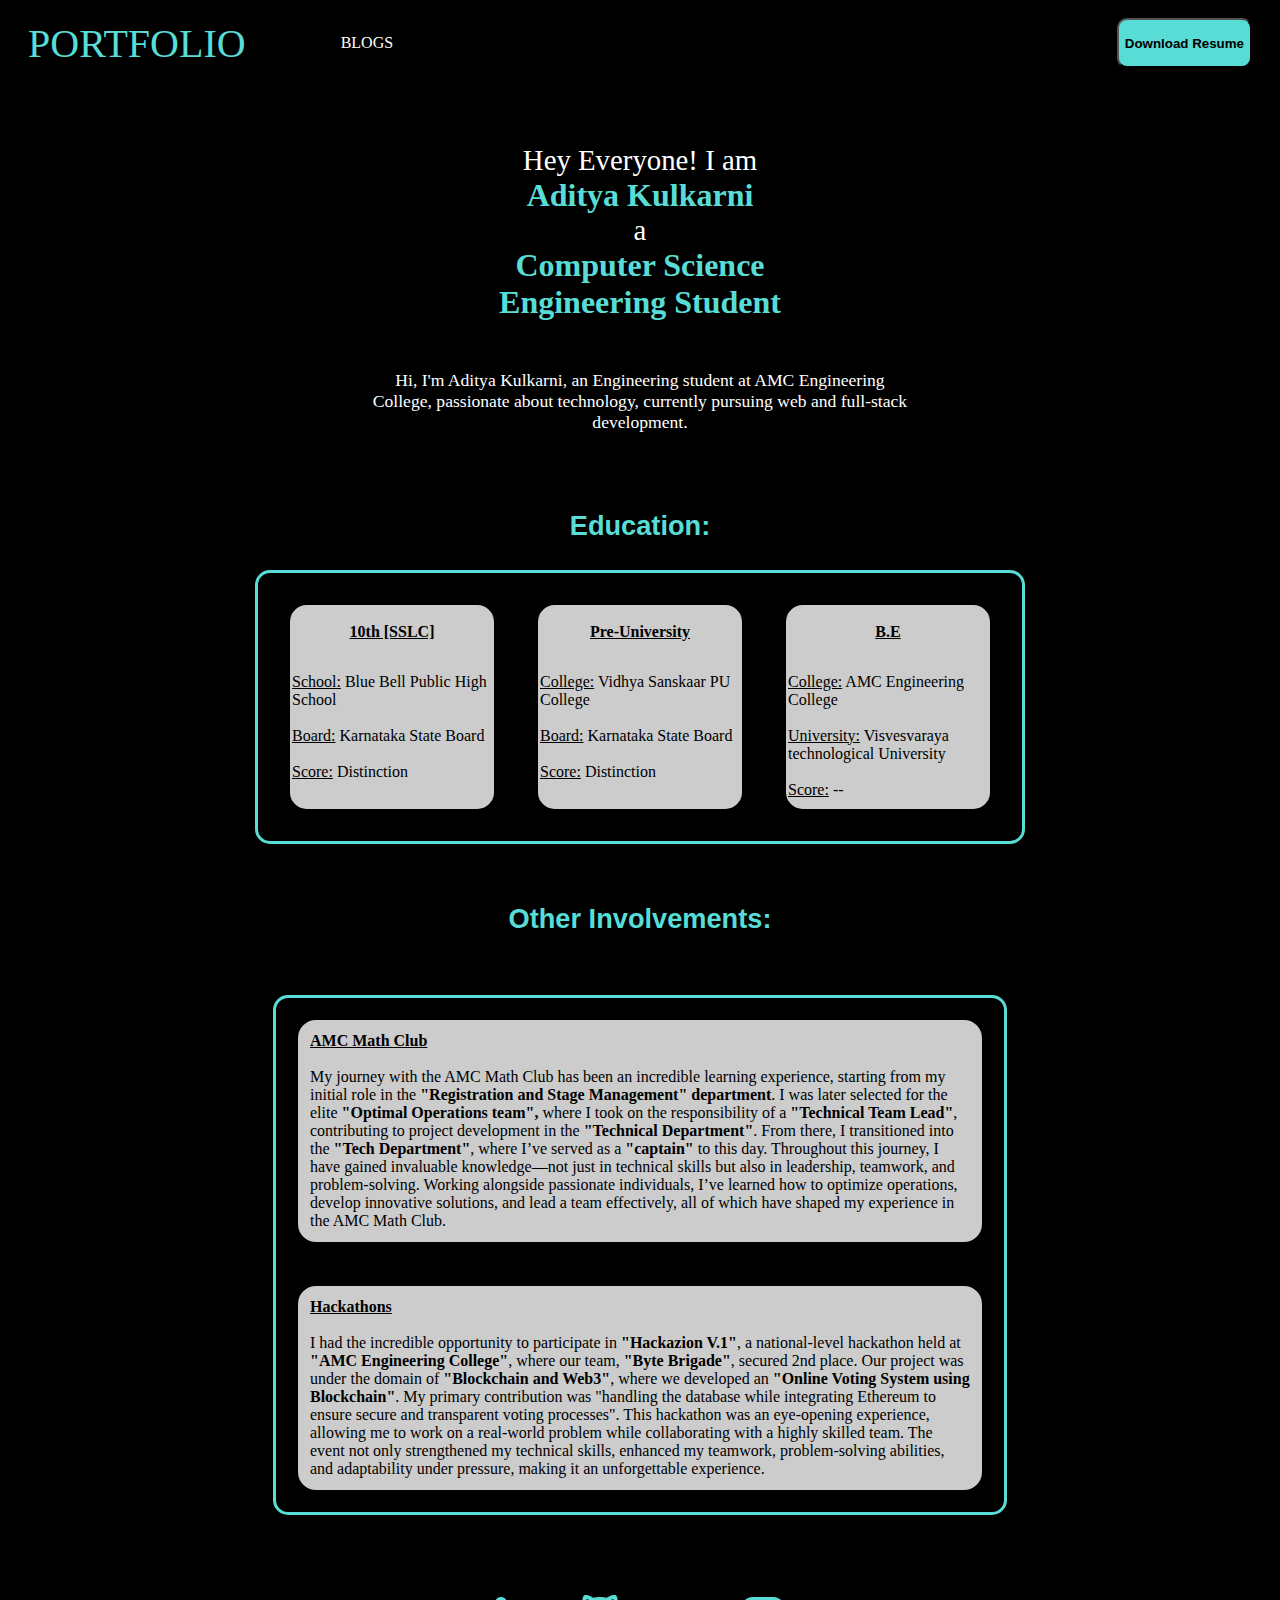
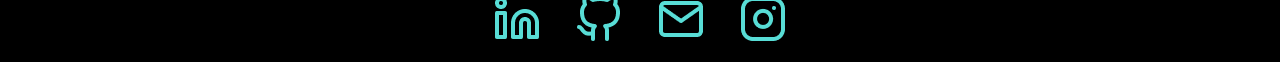
==== index.html @ fec4c76c "Update 1" ====
<!DOCTYPE html>
<html lang="en">
<head>
    <meta charset="UTF-8">
    <meta name="viewport" content="width=device-width, initial-scale=1.0">
    <title>Home</title>
    <link rel="stylesheet" href="style.css">
</head>
<body>
    <div class="nav">
        <div id="port">PORTFOLIO</div>
        <div id="abtme"><a href="#" id="abtME">BLOGS</a></div>
        <div id="CV"><button id="cv">Download Resume</button></div>
    </div>
    <div class="body">
        <div class="intro">
            <div class="intro" id="intro1">Hey Everyone! I am</div>
            <div class="intro" id="intro2">Aditya Kulkarni</div>
            <div class="intro" id="intro3">a</div>
            <div class="intro" id="intro4">Computer Science</div>
            <div class="intro" id="intro5">Engineering Student</div>
        </div>

        <div class="para">
            <p id="paragraph">Hi, I'm Aditya Kulkarni, an Engineering student at AMC Engineering College, 
                passionate about technology, currently pursuing web and full-stack development.
            </p>
        </div>

        <div class="title1"><p id="edutitle">Education:</p></div>
        
        <div class="eud">
            <div class="box" id="box1"><p id="b1"><u>10th [SSLC]</u></p>
                <p class="ins" id="scl"><u>School:</u> Blue Bell Public High School
                    <br><br><u>Board:</u> Karnataka State Board
                    <br><br><u>Score:</u> Distinction
                </p>
            </div>
            <div class="box" id="box2"><p id="b2"><u>Pre-University</u></p>
                <p class="ins" id="pu"><u>College:</u> Vidhya Sanskaar PU College
                    <br><br><u>Board:</u> Karnataka State Board
                    <br><br><u>Score:</u> Distinction
                </p>
            </div>
            <div class="box" id="box3"><p id="b3"><u>B.E</u></p>
                <p class="ins" id="clg"><u>College:</u> AMC Engineering College
                    <br><br><u>University:</u> Visvesvaraya technological University
                    <br><br><u>Score:</u> --
                </p>
            </div>
        </div>
        <div class="title2"><p id="intitle">Other Involvements:</p></div>

        <div class="other">
            <div class="information" id="club"><p id="clubinfo"><b><u>AMC Math Club</u></b>
                <br><br>My journey with the AMC Math Club has been an incredible learning experience, 
                starting from my initial role in the <b>"Registration and Stage Management" department</b>. I was later selected for the elite
                <b>"Optimal Operations team",</b>
                where I took on the responsibility of a <b>"Technical Team Lead"</b>, contributing to project development in the <b>"Technical Department"</b>. 
                From there, I transitioned into the <b>"Tech Department"</b>, where I’ve served as a <b>"captain"</b> to this day. 
                Throughout this journey, I have gained invaluable knowledge—not just in technical skills but also in leadership, teamwork, 
                and problem-solving. Working alongside passionate individuals, I’ve learned how to optimize operations, develop innovative solutions, 
                and lead a team effectively, all of which have shaped my experience in the AMC Math Club.</p>
            </div>
            <div class="information2" id="hackathon">
                <p id="hack"><b><u>Hackathons</u></b><br><br>
                    I had the incredible opportunity to participate in <b>"Hackazion V.1"</b>, a national-level hackathon held at <b>"AMC Engineering College"</b>, 
                    where our team, <b>"Byte Brigade"</b>, secured 2nd place. Our project was under the domain of <b>"Blockchain and Web3"</b>, 
                    where we developed an <b>"Online Voting System using Blockchain"</b>. My primary contribution was "handling the database while integrating Ethereum 
                    to ensure secure and transparent voting processes". This hackathon was an eye-opening experience, 
                    allowing me to work on a real-world problem while collaborating with a highly skilled team. 
                    The event not only strengthened my technical skills, enhanced my teamwork, 
                    problem-solving abilities, and adaptability under pressure, making it an unforgettable experience.
                </p>
            </div>
        </div>

        <div class="images">
            <img src="./img/Linkedin.png" class="img" id="linkedin">
            <img src="./img/Github.png" class="img" id="github">
            <img src="./img/Mail.png" class="img" id="mail">
            <img src="./img/Instagram.png" class="img" id="insta">
        </div>
    </div>
    </body>

    <script src="script.js"></script>
</html>
---- style.css ----
body{
    background-color: black;
}

.body{
    padding: 0%;
    margin: 0%;
    display: flex;
    align-items: center;
    background-color: black;
}

.nav{
    display: flex;
    background-color: black;
    height: 70px;
    align-items: center;
    
    /* min-width: 100%; */
}
#port{
    color: #58DDD6;
    font-size: 40px;
    margin: 20px;
}
#abtme{
    margin: 75px;
}
a{
    text-decoration: none;
    color: white;
}
#abtME:hover{
    color: #58DDD6;
}
#cv{
    background-color: #58DDD6;
    height: 50px;
    border-radius: 10px;
    font-weight: bold;
    margin: 20px;
    transition : all 0.3s ease;
}
#cv:hover{
    transform: scale(1.1);
    background-color: #2d9f99;
}
#CV{
    margin-left: auto   ;
}

.body{
    display: flex;
    /* background-color: antiquewhite; */
    height: 650px;
    flex-direction: column;
}

.intro{
    display: flex;
    flex-direction: column;
    /* background-color: grey; */
    /* width: 500px; */
    align-items: center;
    justify-content: center;
    position: relative;
    top: 8%;
}

#intro1{
    color: white;
    font-size: 180%;
}
#intro2{
    color: #58DDD6;
    font-size: 200%;
    font-weight: bold;
}
#intro3{
    color: white;
    font-size: 180%;
}
#intro4{
    color: #58DDD6;
    font-size: 200%;
    font-weight: bold;
}
#intro5{
    color: #58DDD6;
    font-size: 200%;
    font-weight: bold;
}

.para{
    display: flex;
    max-width: 550px;
    /* background-color: grey; */
    position: relative;
    top: 15%;
    align-items: center;
}
#paragraph{
    text-align: center;
    font-size: 110%;
    color: white;
}
.title1{
    position: relative;
    top: 20%;
}
#edutitle{
    font-size: 170%;
    font-weight: bold;
    font-family: 'Franklin Gothic Medium', 'Arial Narrow', Arial, sans-serif;
    color: #58DDD6;
}

.eud{
    display: flex;
    /* background-color: grey; */
    position: relative;
    top: 20%;
    border: 3px solid #58DDD6;
    align-items: center;
    flex-wrap: wrap;
    border-radius: 15px;
    padding: 10px;
}
.box{
    margin: 20px;
    padding: 2px;
    border-radius: 9%;
    display: flex;
    flex-direction: column;
    background-color: white;
    opacity: 80%;
}
#box1{
    height: 200px;
    width: 200px;
    border: 2px solid black;
}
#b1{
    align-self: center;
    font-weight: bold;
}
#b2{
    align-self: center;
    font-weight: bold;
}
#b3{
    align-self: center;
    font-weight: bold;
}
#box2{
    height: 200px;
    width: 200px;
    border: 2px solid black;
}
#box3{
    height: 200px;
    width: 200px;
    border: 2px solid black;
}

.title2{
    display: flex;
    position: relative;
    top: 25%;
}

#intitle{
    font-size: 170%;
    font-weight: bold;
    font-family: 'Franklin Gothic Medium', 'Arial Narrow', Arial, sans-serif;
    color: #58DDD6;
}

#math{
    position: relative;
    bottom: 50px;
}

.other{
    display: flex;
    border: 3px solid #58DDD6;
    position: relative;
    top: 30%;
    border-radius: 15px;
    flex-direction: column;
}
.information{
    margin: 20px;
    padding: 2px;
    border-radius: 20px;
    display: flex;
    flex-direction: column;
    background-color: white;
    opacity: 80%;
    max-width: 680px;
    border: 2px solid black;
}
#clubinfo{
    margin: 10px;
}

.information2{
    margin: 20px;
    padding: 2px;
    border-radius: 20px;
    display: flex;
    flex-direction: column;
    background-color: white;
    opacity: 80%;
    max-width: 680px;
    border: 2px solid black;
}
#hack{
    margin: 10px;
}
.images{
    position: relative;
    top: 40%;
}
.img{
    margin: 15px;
}
.img:hover{
    transform: scale(1.2);
}
@media(max-width:572px){
    .nav{
        width: 100%;
        height: 60px;
    }
    #port{
        font-size: 30px;
    }
    #abtME{
        font-size: 10px;
    }
    #abtme{
        margin: 10px;
    }
    #cv{
        height: 40px;
    }
}

@media(max-width:680px){
    #abtme{
        margin: 10px;
    }
}

@media(max-width:464px){
    #port{
        font-size: 23px;
    }
    #abtme{
        margin: 5px;
    }
    .nav{
        height:55px ;
    }
}

@media(max-width:416px){
    #port{
        font-size: 20px;
    }
}

@media(max-width:400px){
    #cv{
        height: 35px;
        width: 80px;
        font-size: 10px;
        margin: 10px;
    }
    .nav{
        height: 50px;
    }

}

@media(max-width:330px){
    #intro1{
        font-size: 150%;
    }
    #intro2{
        font-size: 170%;
    }
    #intro3{
        font-size: 150%;
    }
    #intro4{
        font-size: 170%;
    }
    #intro5{
        font-size: 170%;
    }
}

@media(max-width:782px){
    .eud{
        max-width: 500px;
    }
}

@media(max-width:535px){
    .eud{
        max-width: 260px;
    }
}

@media(max-width:400px){
    .img{
        height: 30px;
        margin: 10px;
    }
}
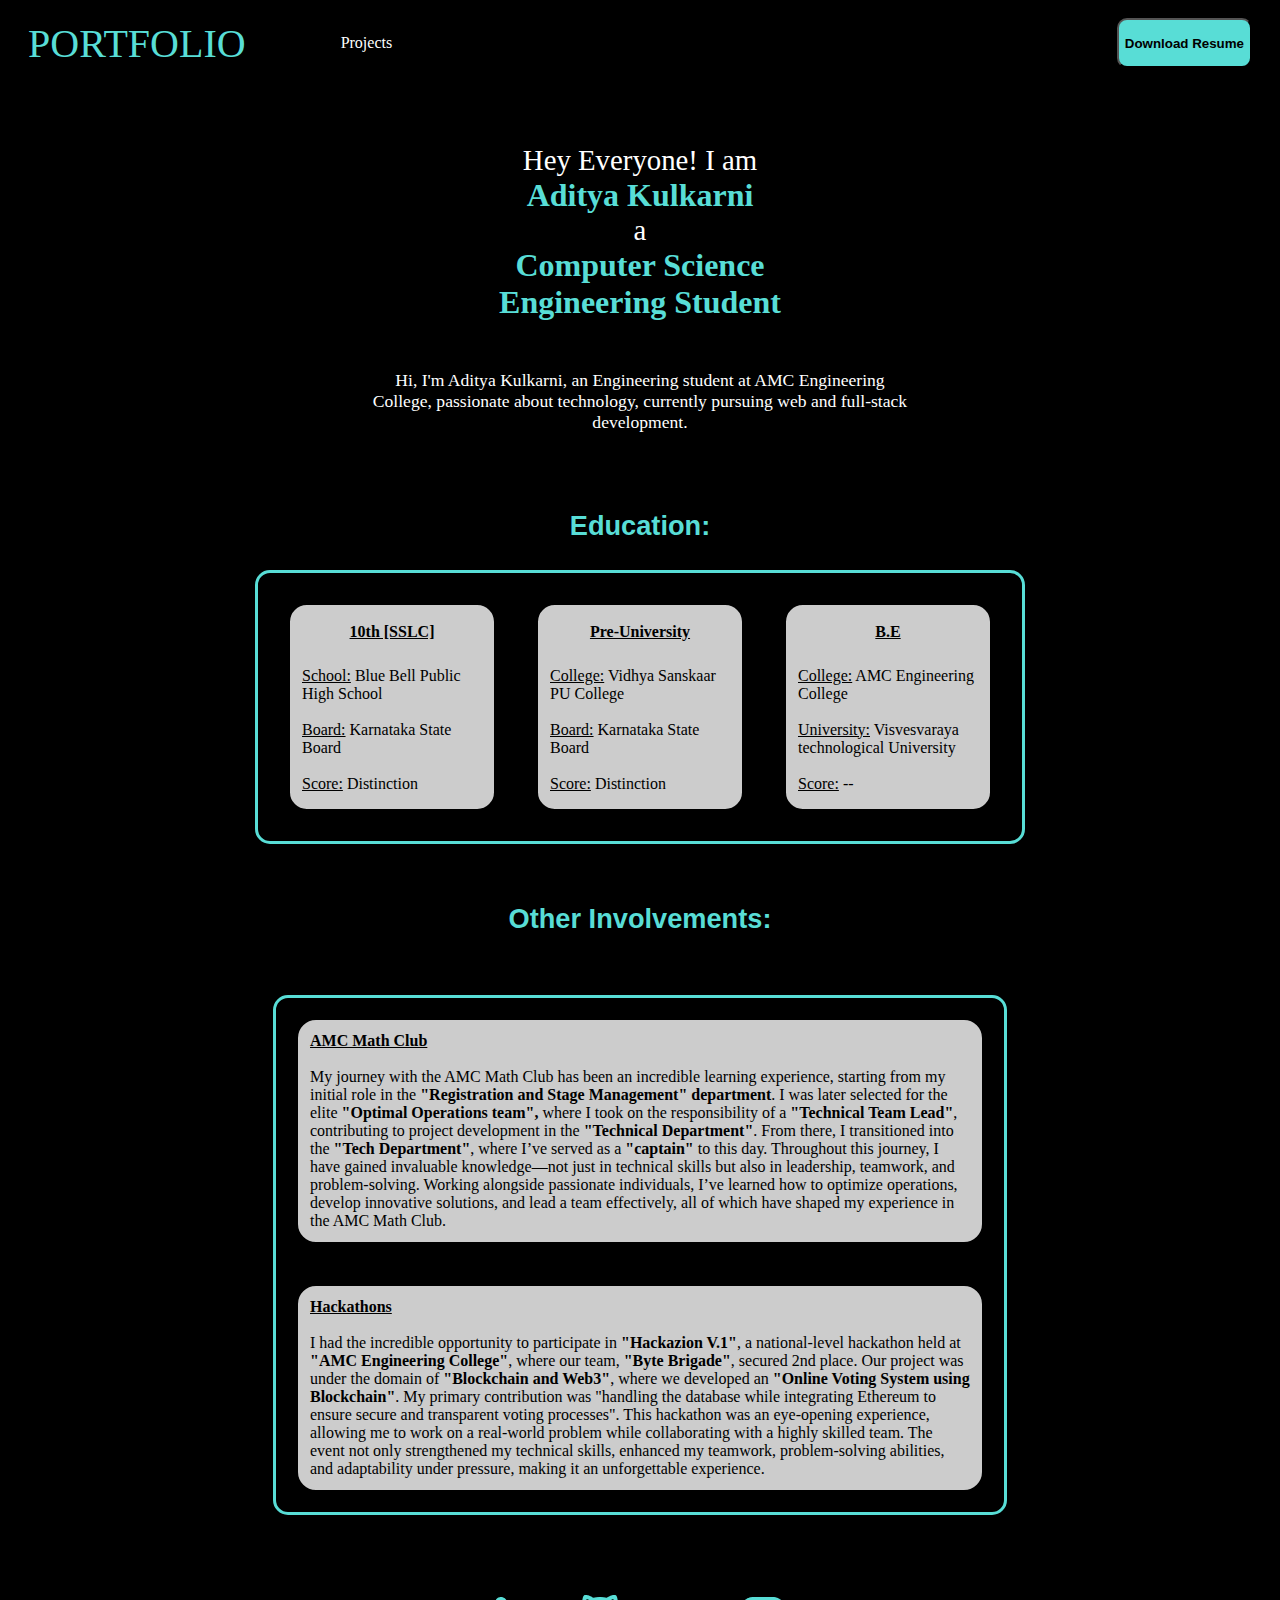
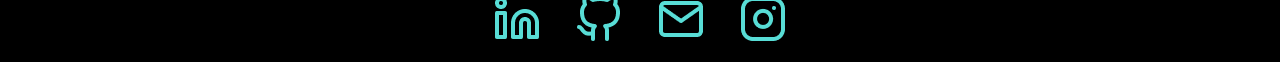
==== commit aa74b118: "update 2" ====
--- a/index.html
+++ b/index.html
@@ -9,7 +9,7 @@
 <body>
     <div class="nav">
         <div id="port">PORTFOLIO</div>
-        <div id="abtme"><a href="#" id="abtME">BLOGS</a></div>
+        <div id="abtme"><a href="#" id="abtME">Projects</a></div>
         <div id="CV"><button id="cv">Download Resume</button></div>
     </div>
     <div class="body">
--- a/style.css
+++ b/style.css
@@ -228,6 +228,16 @@
 .img:hover{
     transform: scale(1.2);
 }
+#scl{
+    margin: 10px;
+}
+#pu{
+    margin: 10px;
+}
+#clg{
+    margin: 10px;
+}
+
 @media(max-width:572px){
     .nav{
         width: 100%;
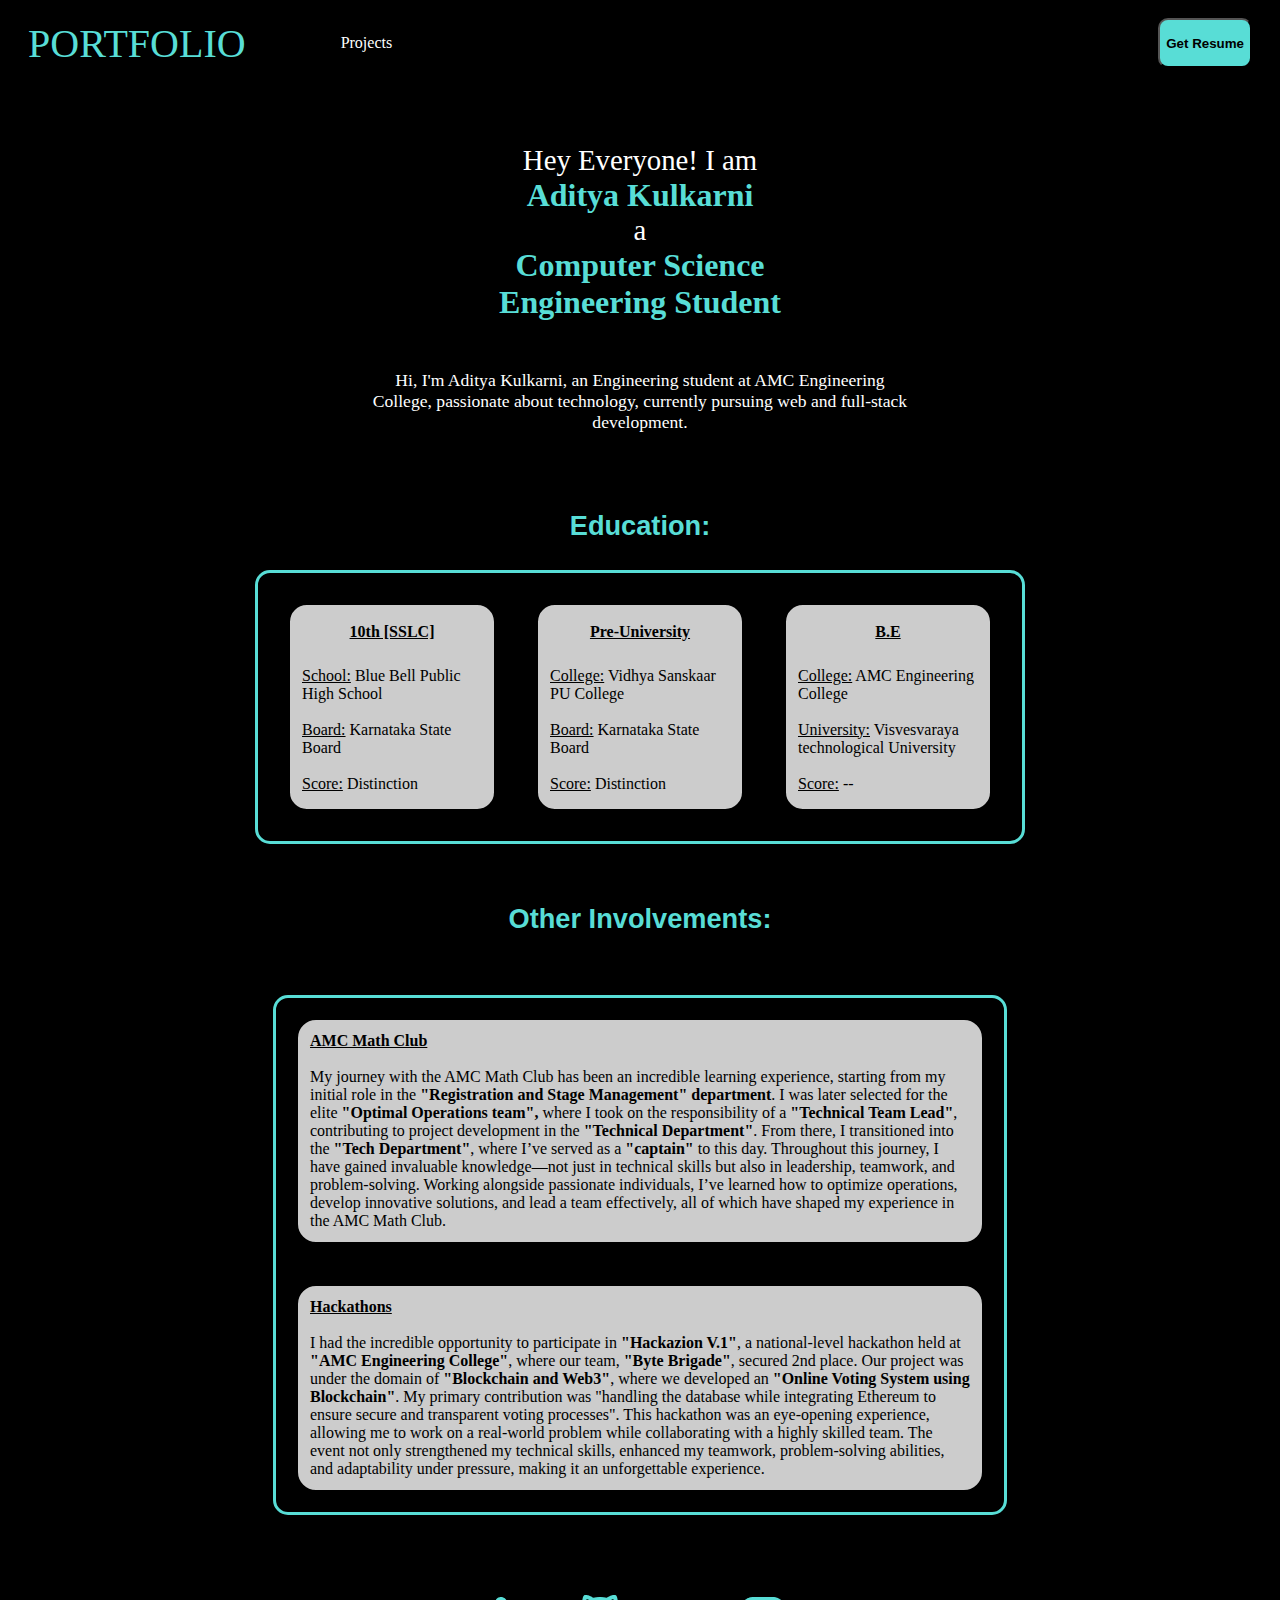
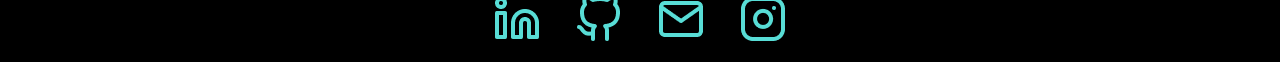
==== commit 19644a50: "update 2.1" ====
--- a/index.html
+++ b/index.html
@@ -10,7 +10,7 @@
     <div class="nav">
         <div id="port">PORTFOLIO</div>
         <div id="abtme"><a href="#" id="abtME">Projects</a></div>
-        <div id="CV"><button id="cv">Download Resume</button></div>
+        <div id="CV"><button id="cv">Get Resume</button></div>
     </div>
     <div class="body">
         <div class="intro">
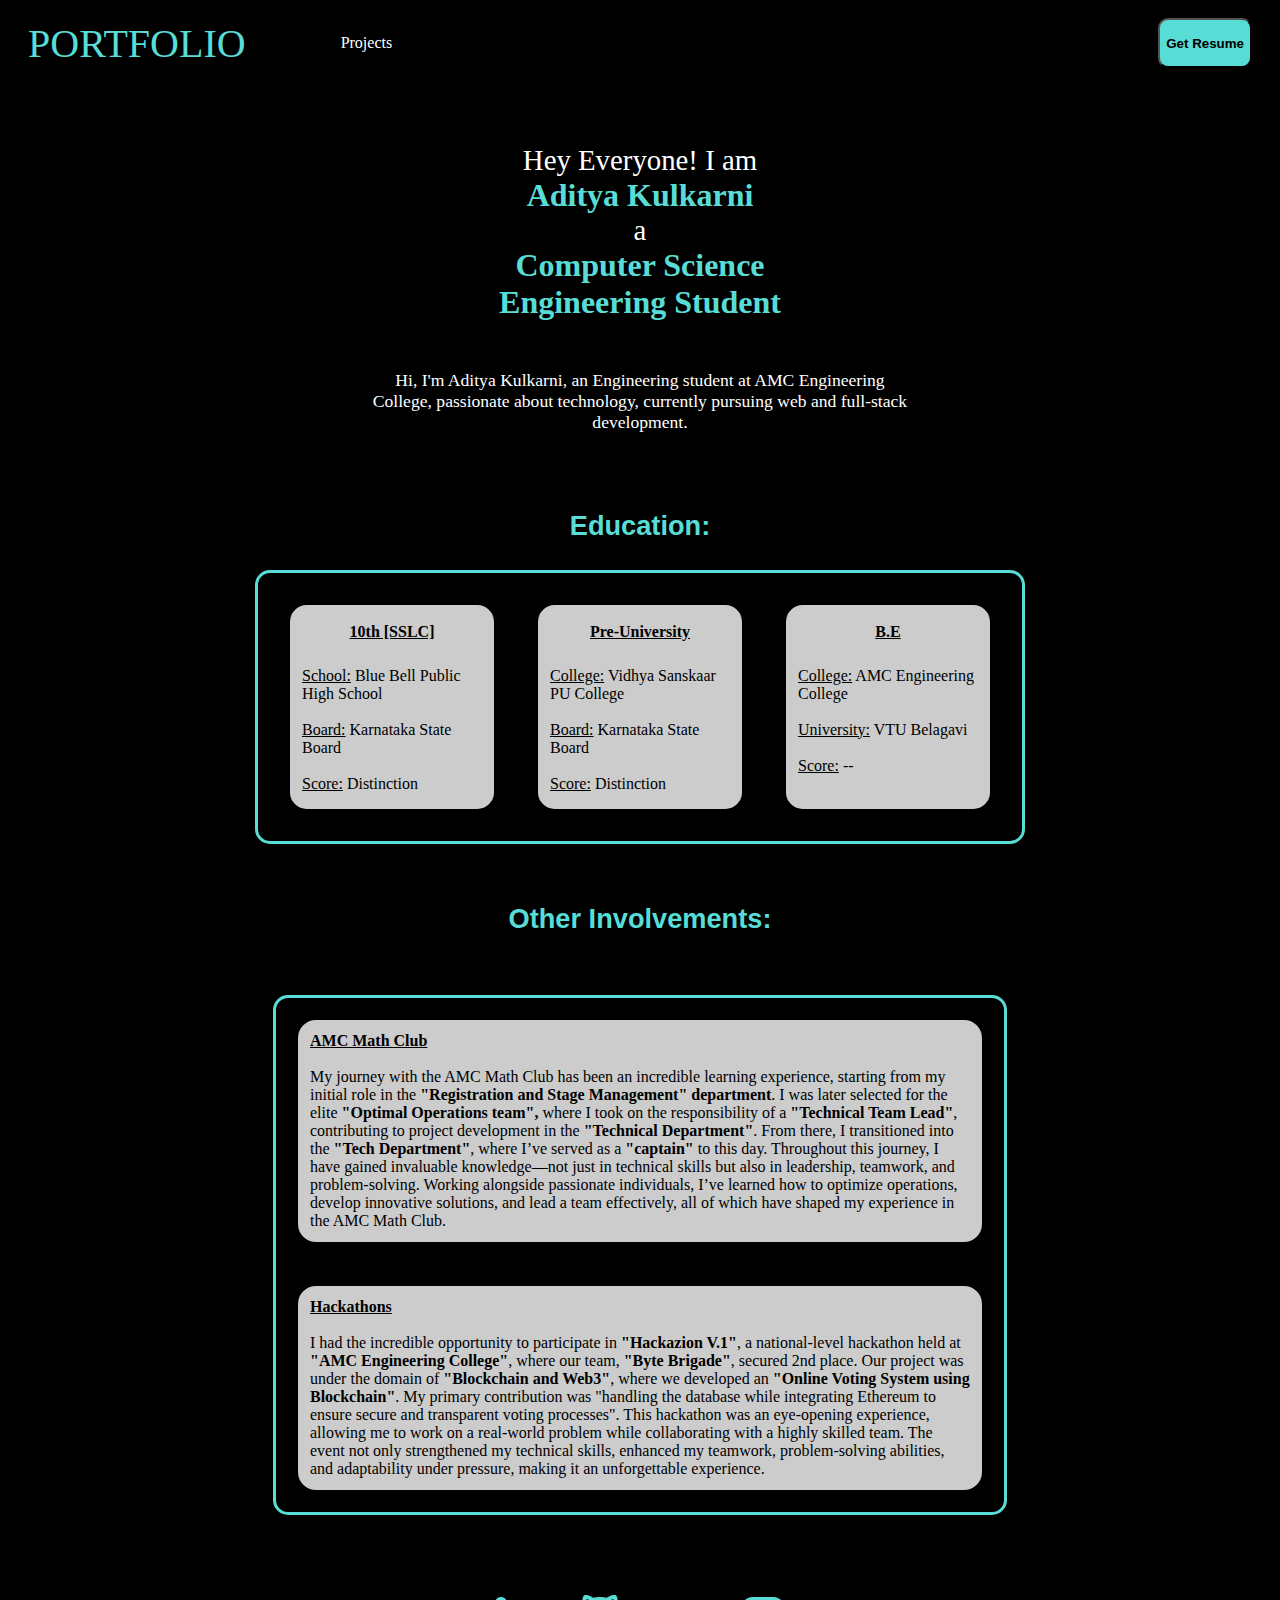
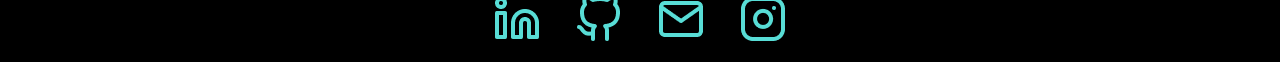
==== commit a4ae89f1: "update 2.3" ====
--- a/index.html
+++ b/index.html
@@ -44,7 +44,7 @@
             </div>
             <div class="box" id="box3"><p id="b3"><u>B.E</u></p>
                 <p class="ins" id="clg"><u>College:</u> AMC Engineering College
-                    <br><br><u>University:</u> Visvesvaraya technological University
+                    <br><br><u>University:</u> VTU Belagavi
                     <br><br><u>Score:</u> --
                 </p>
             </div>
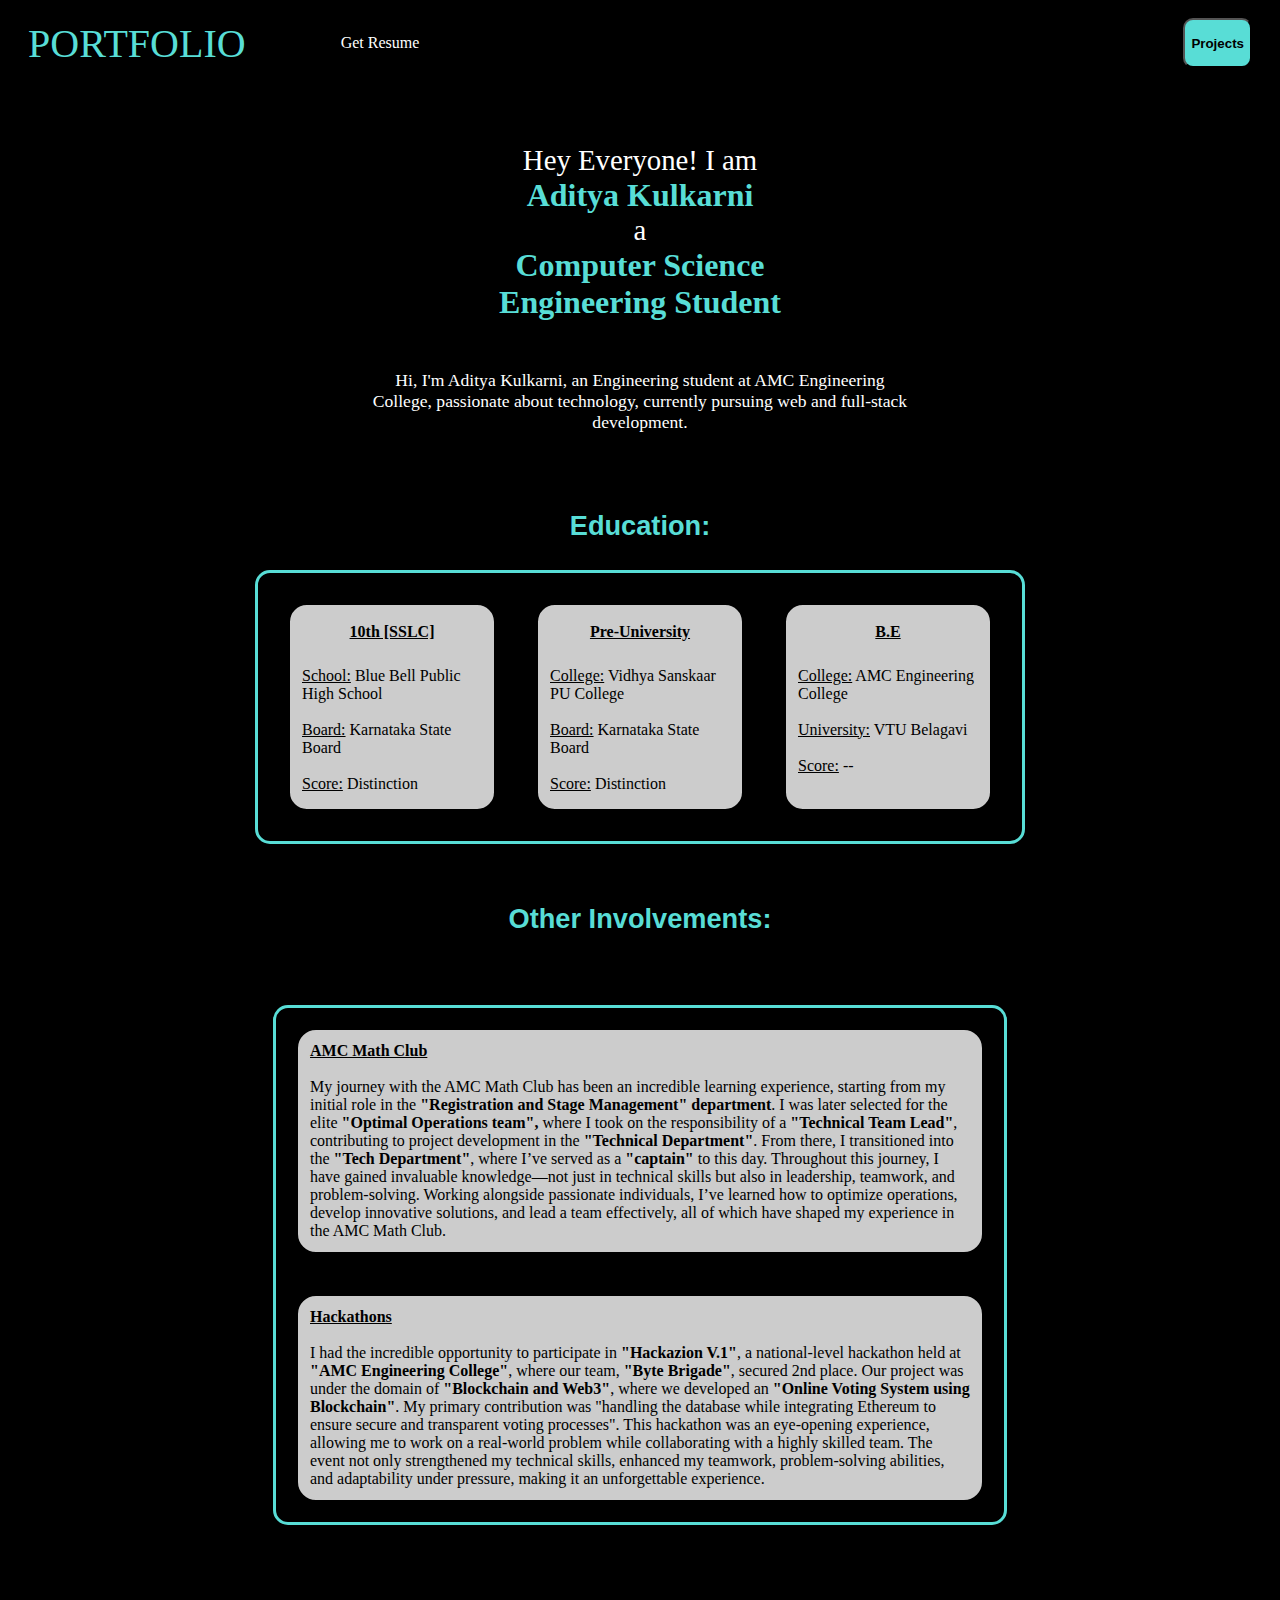
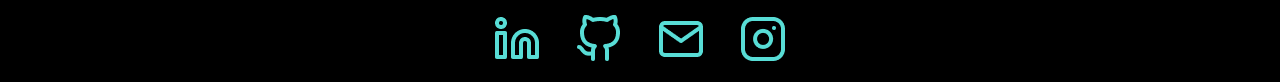
==== commit 589f5433: "update 5" ====
--- a/index.html
+++ b/index.html
@@ -9,8 +9,8 @@
 <body>
     <div class="nav">
         <div id="port">PORTFOLIO</div>
-        <div id="abtme"><a href="#" id="abtME">Projects</a></div>
-        <div id="CV"><button id="cv">Get Resume</button></div>
+        <div id="abtme"><a href="#" id="abtME">Get Resume</a></div>
+        <div id="CV"><button id="cv">Projects</button></div>
     </div>
     <div class="body">
         <div class="intro">
--- a/style.css
+++ b/style.css
@@ -1,5 +1,38 @@
 body{
     background-color: black;
+}
+
+/* Adding animations */
+@keyframes fadeIn {
+    from { opacity: 0; }
+    to { opacity: 1; }
+}
+
+@keyframes slideInFromLeft {
+    from { transform: translateX(-50px); opacity: 0; }
+    to { transform: translateX(0); opacity: 1; }
+}
+
+@keyframes slideInFromRight {
+    from { transform: translateX(50px); opacity: 0; }
+    to { transform: translateX(0); opacity: 1; }
+}
+
+@keyframes slideInFromTop {
+    from { transform: translateY(-30px); opacity: 0; }
+    to { transform: translateY(0); opacity: 1; }
+}
+
+@keyframes pulse {
+    0% { transform: scale(1); }
+    50% { transform: scale(1.05); }
+    100% { transform: scale(1); }
+}
+
+@keyframes borderGlow {
+    0% { box-shadow: 0 0 5px #58DDD6; }
+    50% { box-shadow: 0 0 15px #58DDD6; }
+    100% { box-shadow: 0 0 5px #58DDD6; }
 }
 
 .body{
@@ -8,6 +41,7 @@
     display: flex;
     align-items: center;
     background-color: black;
+    animation: fadeIn 1s ease-in;
 }
 
 .nav{
@@ -15,13 +49,14 @@
     background-color: black;
     height: 70px;
     align-items: center;
-    
+    animation: slideInFromTop 0.8s ease-out;
     /* min-width: 100%; */
 }
 #port{
     color: #58DDD6;
     font-size: 40px;
     margin: 20px;
+    animation: pulse 3s infinite;
 }
 #abtme{
     margin: 75px;
@@ -29,6 +64,7 @@
 a{
     text-decoration: none;
     color: white;
+    transition: color 0.3s ease;
 }
 #abtME:hover{
     color: #58DDD6;
@@ -39,14 +75,17 @@
     border-radius: 10px;
     font-weight: bold;
     margin: 20px;
-    transition : all 0.3s ease;
-}
-#cv:hover{
+    transition: all 0.3s ease;
+}
+/* #cv:hover{
     transform: scale(1.1);
     background-color: #2d9f99;
+} */
+#cv:active{
+    transform: scale(0.8);
 }
 #CV{
-    margin-left: auto   ;
+    margin-left: auto;
 }
 
 .body{
@@ -70,25 +109,30 @@
 #intro1{
     color: white;
     font-size: 180%;
+    animation: slideInFromLeft 0.8s ease-out;
 }
 #intro2{
     color: #58DDD6;
     font-size: 200%;
     font-weight: bold;
+    animation: slideInFromRight 1s ease-out;
 }
 #intro3{
     color: white;
     font-size: 180%;
+    animation: slideInFromLeft 1.2s ease-out;
 }
 #intro4{
     color: #58DDD6;
     font-size: 200%;
     font-weight: bold;
+    animation: slideInFromRight 1.4s ease-out;
 }
 #intro5{
     color: #58DDD6;
     font-size: 200%;
     font-weight: bold;
+    animation: slideInFromLeft 1.6s ease-out;
 }
 
 .para{
@@ -98,6 +142,7 @@
     position: relative;
     top: 15%;
     align-items: center;
+    animation: fadeIn 2s ease-in;
 }
 #paragraph{
     text-align: center;
@@ -107,6 +152,7 @@
 .title1{
     position: relative;
     top: 20%;
+    animation: slideInFromLeft 1.5s ease-out;
 }
 #edutitle{
     font-size: 170%;
@@ -125,6 +171,7 @@
     flex-wrap: wrap;
     border-radius: 15px;
     padding: 10px;
+    animation: borderGlow 3s infinite;
 }
 .box{
     margin: 20px;
@@ -134,11 +181,17 @@
     flex-direction: column;
     background-color: white;
     opacity: 80%;
+    transition: transform 0.3s ease, box-shadow 0.3s ease;
+}
+.box:hover {
+    transform: translateY(-10px);
+    box-shadow: 0 10px 20px rgba(88, 221, 214, 0.3);
 }
 #box1{
     height: 200px;
     width: 200px;
     border: 2px solid black;
+    animation: fadeIn 1.5s ease-in;
 }
 #b1{
     align-self: center;
@@ -156,17 +209,20 @@
     height: 200px;
     width: 200px;
     border: 2px solid black;
+    animation: fadeIn 2s ease-in;
 }
 #box3{
     height: 200px;
     width: 200px;
     border: 2px solid black;
+    animation: fadeIn 2.5s ease-in;
 }
 
 .title2{
     display: flex;
     position: relative;
     top: 25%;
+    animation: slideInFromLeft 1.8s ease-out;
 }
 
 #intitle{
@@ -188,6 +244,8 @@
     top: 30%;
     border-radius: 15px;
     flex-direction: column;
+    animation: borderGlow 3s infinite;
+    margin: 10px;
 }
 .information{
     margin: 20px;
@@ -199,6 +257,11 @@
     opacity: 80%;
     max-width: 680px;
     border: 2px solid black;
+    animation: fadeIn 2.2s ease-in;
+    transition: transform 0.3s ease;
+}
+.information:hover {
+    transform: scale(1.02);
 }
 #clubinfo{
     margin: 10px;
@@ -214,6 +277,11 @@
     opacity: 80%;
     max-width: 680px;
     border: 2px solid black;
+    animation: fadeIn 2.5s ease-in;
+    transition: transform 0.3s ease;
+}
+.information2:hover {
+    transform: scale(1.02);
 }
 #hack{
     margin: 10px;
@@ -221,12 +289,18 @@
 .images{
     position: relative;
     top: 40%;
+    animation: fadeIn 3s ease-in;
 }
 .img{
     margin: 15px;
+    transition: transform 0.3s ease, filter 0.3s ease;
 }
 .img:hover{
     transform: scale(1.2);
+    filter: drop-shadow(0 0 8px #58DDD6);
+}
+.img:active{
+    transform: scale(0.8);
 }
 #scl{
     margin: 10px;
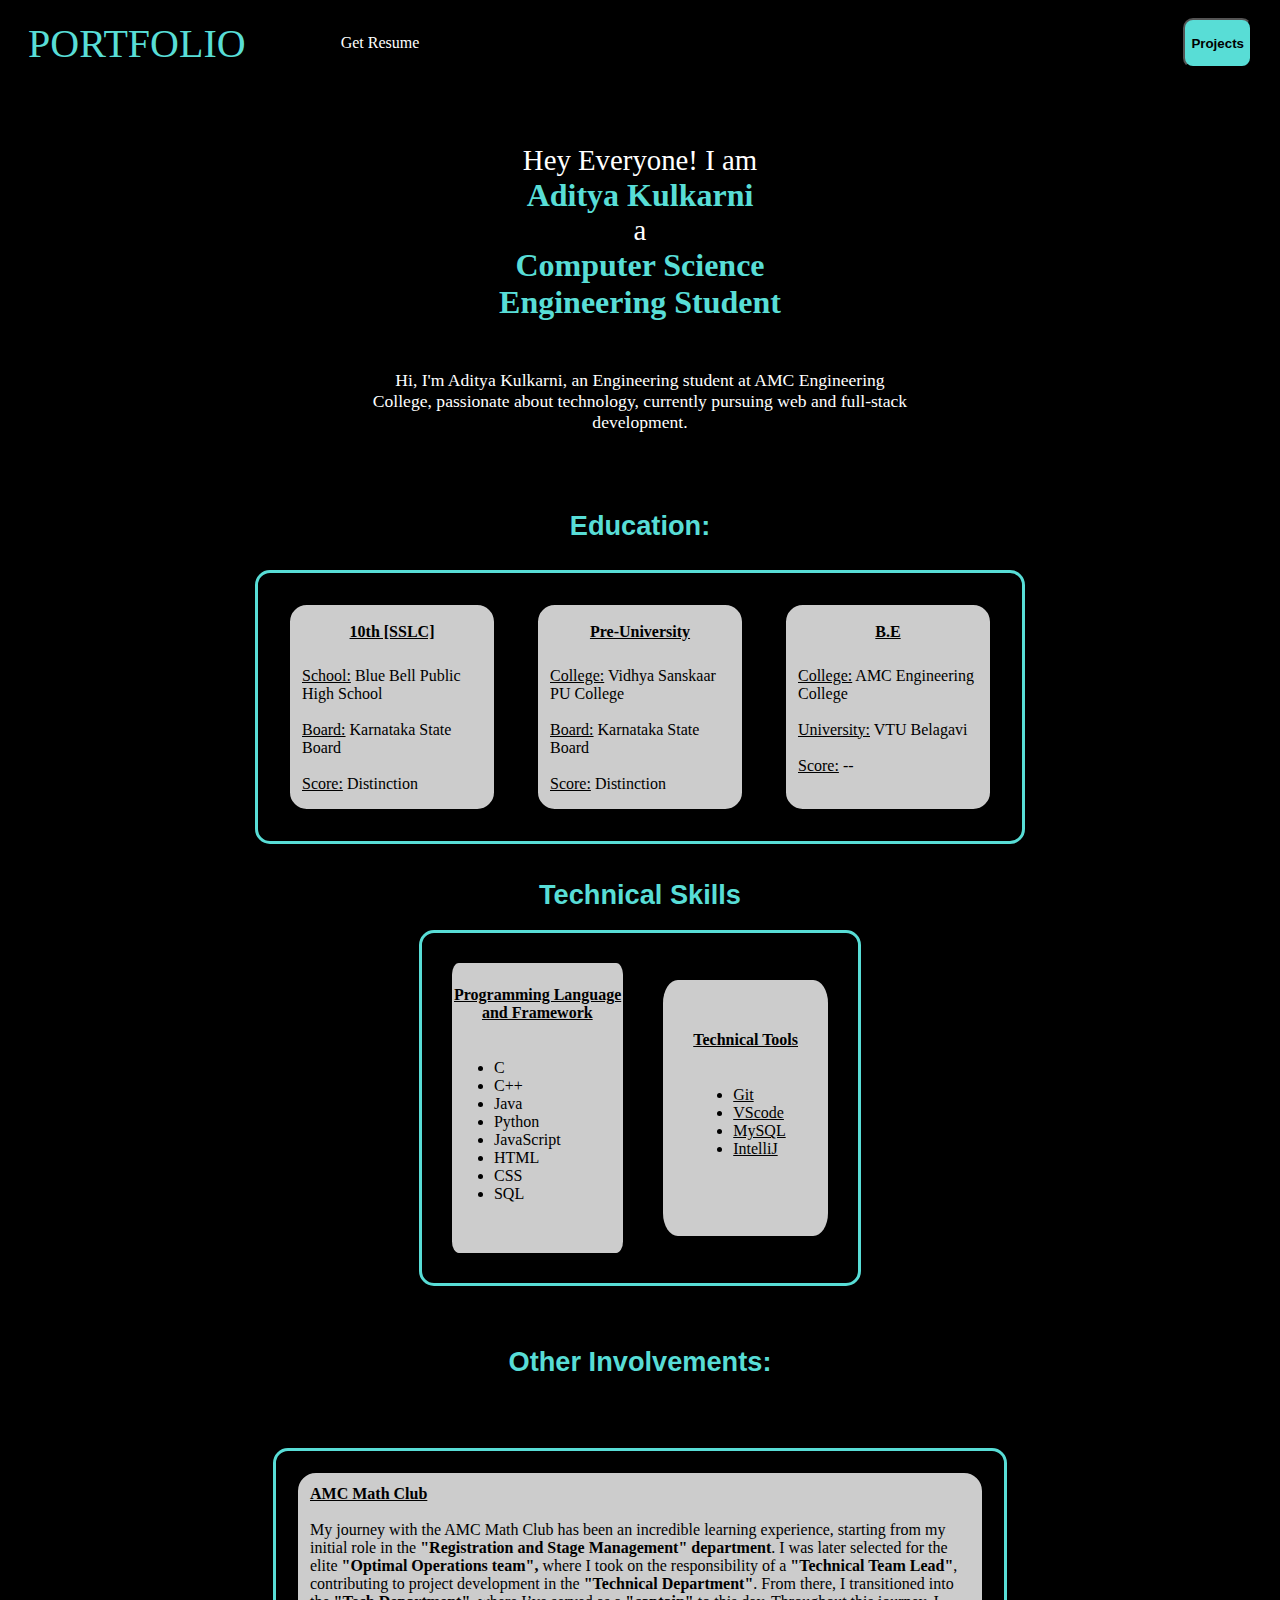
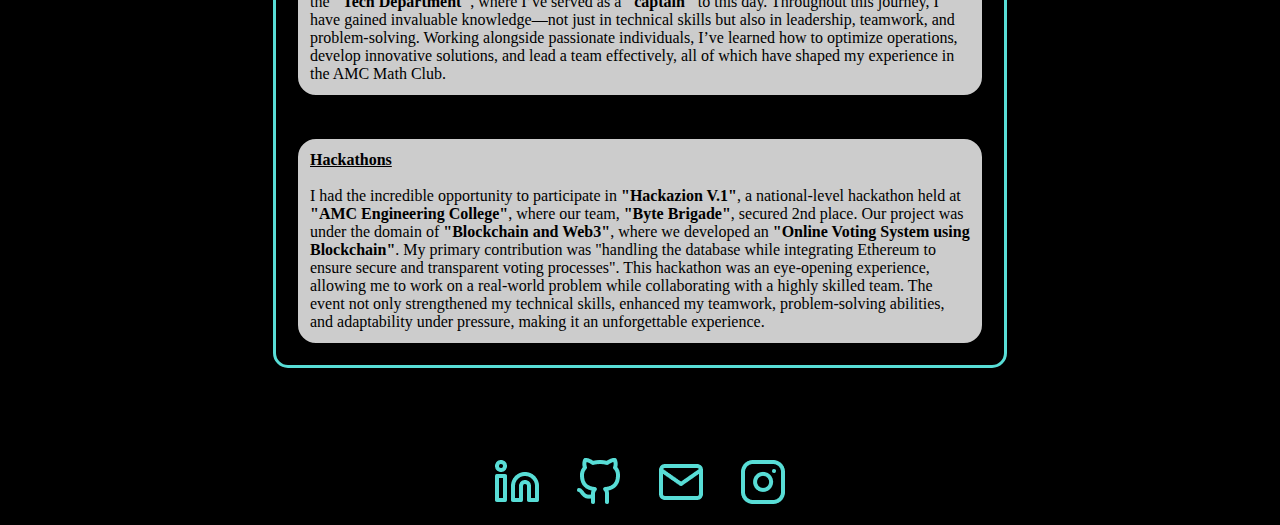
==== commit 987ecf79: "update 6" ====
--- a/index.html
+++ b/index.html
@@ -49,6 +49,37 @@
                 </p>
             </div>
         </div>
+
+        <div class="tech"><p id="skill">Technical Skills</p></div>
+        <div class="skills">
+            <div class="prog">
+                <p id="techinfo"><u><h4>Programming Language</u><br>&nbsp;&nbsp;&nbsp;&nbsp;&nbsp;&nbsp; <u>and Framework</h4></u>
+                <ul>
+                    <li>C</li>
+                    <li>C++</li>
+                    <li>Java</li>
+                    <li>Python</li>
+                    <li>JavaScript</li>
+                    <li>HTML</li>
+                    <li>CSS</li>
+                    <li>SQL</li>
+                </ul>
+                </p>
+            </div>
+
+            <div class="tools">
+                <p id="toolsinfo"><u><h4>Technical Tools</h4>
+                <ul>
+                    <li>Git</li>
+                    <li>VScode</li>
+                    <li>MySQL</li>
+                    <li>IntelliJ</li>
+                </ul>
+                </u>
+                </p>
+            </div>
+        </div>
+
         <div class="title2"><p id="intitle">Other Involvements:</p></div>
 
         <div class="other">
--- a/style.css
+++ b/style.css
@@ -1,4 +1,4 @@
-body{
+body {
     background-color: black;
 }
 
@@ -35,7 +35,7 @@
     100% { box-shadow: 0 0 5px #58DDD6; }
 }
 
-.body{
+.body {
     padding: 0%;
     margin: 0%;
     display: flex;
@@ -44,7 +44,7 @@
     animation: fadeIn 1s ease-in;
 }
 
-.nav{
+.nav {
     display: flex;
     background-color: black;
     height: 70px;
@@ -52,24 +52,29 @@
     animation: slideInFromTop 0.8s ease-out;
     /* min-width: 100%; */
 }
-#port{
+
+#port {
     color: #58DDD6;
     font-size: 40px;
     margin: 20px;
     animation: pulse 3s infinite;
 }
-#abtme{
+
+#abtme {
     margin: 75px;
 }
-a{
+
+a {
     text-decoration: none;
     color: white;
     transition: color 0.3s ease;
 }
-#abtME:hover{
-    color: #58DDD6;
-}
-#cv{
+
+#abtME:hover {
+    color: #58DDD6;
+}
+
+#cv {
     background-color: #58DDD6;
     height: 50px;
     border-radius: 10px;
@@ -77,25 +82,27 @@
     margin: 20px;
     transition: all 0.3s ease;
 }
+
 /* #cv:hover{
     transform: scale(1.1);
     background-color: #2d9f99;
 } */
-#cv:active{
+#cv:active {
     transform: scale(0.8);
 }
-#CV{
+
+#CV {
     margin-left: auto;
 }
 
-.body{
+.body {
     display: flex;
     /* background-color: antiquewhite; */
     height: 650px;
     flex-direction: column;
 }
 
-.intro{
+.intro {
     display: flex;
     flex-direction: column;
     /* background-color: grey; */
@@ -106,36 +113,40 @@
     top: 8%;
 }
 
-#intro1{
+#intro1 {
     color: white;
     font-size: 180%;
     animation: slideInFromLeft 0.8s ease-out;
 }
-#intro2{
+
+#intro2 {
     color: #58DDD6;
     font-size: 200%;
     font-weight: bold;
     animation: slideInFromRight 1s ease-out;
 }
-#intro3{
+
+#intro3 {
     color: white;
     font-size: 180%;
     animation: slideInFromLeft 1.2s ease-out;
 }
-#intro4{
+
+#intro4 {
     color: #58DDD6;
     font-size: 200%;
     font-weight: bold;
     animation: slideInFromRight 1.4s ease-out;
 }
-#intro5{
+
+#intro5 {
     color: #58DDD6;
     font-size: 200%;
     font-weight: bold;
     animation: slideInFromLeft 1.6s ease-out;
 }
 
-.para{
+.para {
     display: flex;
     max-width: 550px;
     /* background-color: grey; */
@@ -144,24 +155,27 @@
     align-items: center;
     animation: fadeIn 2s ease-in;
 }
-#paragraph{
+
+#paragraph {
     text-align: center;
     font-size: 110%;
     color: white;
 }
-.title1{
+
+.title1 {
     position: relative;
     top: 20%;
     animation: slideInFromLeft 1.5s ease-out;
 }
-#edutitle{
+
+#edutitle {
     font-size: 170%;
     font-weight: bold;
     font-family: 'Franklin Gothic Medium', 'Arial Narrow', Arial, sans-serif;
     color: #58DDD6;
 }
 
-.eud{
+.eud {
     display: flex;
     /* background-color: grey; */
     position: relative;
@@ -173,7 +187,8 @@
     padding: 10px;
     animation: borderGlow 3s infinite;
 }
-.box{
+
+.box {
     margin: 20px;
     padding: 2px;
     border-radius: 9%;
@@ -183,61 +198,128 @@
     opacity: 80%;
     transition: transform 0.3s ease, box-shadow 0.3s ease;
 }
+
 .box:hover {
     transform: translateY(-10px);
     box-shadow: 0 10px 20px rgba(88, 221, 214, 0.3);
 }
-#box1{
+
+#box1 {
     height: 200px;
     width: 200px;
     border: 2px solid black;
     animation: fadeIn 1.5s ease-in;
 }
-#b1{
+
+#b1 {
     align-self: center;
     font-weight: bold;
 }
-#b2{
+
+#b2 {
     align-self: center;
     font-weight: bold;
 }
-#b3{
+
+#b3 {
     align-self: center;
     font-weight: bold;
 }
-#box2{
+
+#box2 {
     height: 200px;
     width: 200px;
     border: 2px solid black;
     animation: fadeIn 2s ease-in;
 }
-#box3{
+
+#box3 {
     height: 200px;
     width: 200px;
     border: 2px solid black;
     animation: fadeIn 2.5s ease-in;
 }
 
-.title2{
+.title2 {
     display: flex;
     position: relative;
     top: 25%;
     animation: slideInFromLeft 1.8s ease-out;
 }
 
-#intitle{
+#intitle {
     font-size: 170%;
     font-weight: bold;
     font-family: 'Franklin Gothic Medium', 'Arial Narrow', Arial, sans-serif;
     color: #58DDD6;
 }
 
-#math{
+#skill {
+    font-size: 170%;
+    font-weight: bold;
+    font-family: 'Franklin Gothic Medium', 'Arial Narrow', Arial, sans-serif;
+    color: #58DDD6;
+    position: relative;
+    top: 160%;
+    animation: slideInFromLeft 1.5s ease-out;
+}
+.skills {
+    display: flex;
+    /* background-color: grey; */
+    position: relative;
+    top: 20%;
+    border: 3px solid #58DDD6;
+    align-items: center;
+    flex-wrap: wrap;
+    border-radius: 15px;
+    padding: 10px;
+    animation: borderGlow 3s infinite;
+}
+.prog{
+    margin: 20px;
+    padding: 2px;
+    border-radius: 4%;
+    display: flex;
+    flex-direction: column;
+    background-color: white;
+    opacity: 80%;
+    transition: transform 0.3s ease, box-shadow 0.3s ease;
+    animation: fadeIn 1.5s ease-in;
+}
+.prog:hover{
+    transform: translateY(-10px);
+    box-shadow: 0 10px 20px rgba(88, 221, 214, 0.3);
+}
+
+#techinfo{
+    margin: 0%;
+}
+.tools{
+    margin: 20px;
+    padding: 2px;
+    border-radius: 9%;
+    display: flex;
+    flex-direction: column;
+    background-color: white;
+    opacity: 80%;
+    transition: transform 0.3s ease, box-shadow 0.3s ease;
+    padding: 30px;
+    animation: fadeIn 2s ease-in;
+}
+.tools:hover{
+    transform: translateY(-10px);
+    box-shadow: 0 10px 20px rgba(88, 221, 214, 0.3);
+}
+
+#toolsinfo{
+    margin: 0%;
+}
+#math {
     position: relative;
     bottom: 50px;
 }
 
-.other{
+.other {
     display: flex;
     border: 3px solid #58DDD6;
     position: relative;
@@ -247,7 +329,8 @@
     animation: borderGlow 3s infinite;
     margin: 10px;
 }
-.information{
+
+.information {
     margin: 20px;
     padding: 2px;
     border-radius: 20px;
@@ -260,14 +343,16 @@
     animation: fadeIn 2.2s ease-in;
     transition: transform 0.3s ease;
 }
+
 .information:hover {
     transform: scale(1.02);
 }
-#clubinfo{
+
+#clubinfo {
     margin: 10px;
 }
 
-.information2{
+.information2 {
     margin: 20px;
     padding: 2px;
     border-radius: 20px;
@@ -280,127 +365,155 @@
     animation: fadeIn 2.5s ease-in;
     transition: transform 0.3s ease;
 }
+
 .information2:hover {
     transform: scale(1.02);
 }
-#hack{
+
+#hack {
     margin: 10px;
 }
-.images{
+
+.images {
     position: relative;
     top: 40%;
     animation: fadeIn 3s ease-in;
 }
-.img{
+
+.img {
     margin: 15px;
     transition: transform 0.3s ease, filter 0.3s ease;
 }
-.img:hover{
+
+.img:hover {
     transform: scale(1.2);
     filter: drop-shadow(0 0 8px #58DDD6);
 }
-.img:active{
+
+.img:active {
     transform: scale(0.8);
 }
-#scl{
+
+#scl {
     margin: 10px;
 }
-#pu{
+
+#pu {
     margin: 10px;
 }
-#clg{
+
+#clg {
     margin: 10px;
 }
 
-@media(max-width:572px){
-    .nav{
+@media(max-width:572px) {
+    .nav {
         width: 100%;
         height: 60px;
     }
-    #port{
+
+    #port {
         font-size: 30px;
     }
-    #abtME{
+
+    #abtME {
         font-size: 10px;
     }
-    #abtme{
+
+    #abtme {
         margin: 10px;
     }
-    #cv{
+
+    #cv {
         height: 40px;
     }
 }
 
-@media(max-width:680px){
-    #abtme{
+@media(max-width:680px) {
+    #abtme {
         margin: 10px;
     }
 }
 
-@media(max-width:464px){
-    #port{
+@media(max-width:464px) {
+    #port {
         font-size: 23px;
     }
-    #abtme{
+
+    #abtme {
         margin: 5px;
     }
-    .nav{
-        height:55px ;
-    }
-}
-
-@media(max-width:416px){
-    #port{
+
+    .nav {
+        height: 55px;
+    }
+}
+
+@media(max-width:416px) {
+    #port {
         font-size: 20px;
     }
 }
 
-@media(max-width:400px){
-    #cv{
+@media(max-width:400px) {
+    #cv {
         height: 35px;
         width: 80px;
         font-size: 10px;
         margin: 10px;
     }
-    .nav{
+
+    .nav {
         height: 50px;
     }
-
-}
-
-@media(max-width:330px){
-    #intro1{
-        font-size: 150%;
-    }
-    #intro2{
-        font-size: 170%;
-    }
-    #intro3{
-        font-size: 150%;
-    }
-    #intro4{
-        font-size: 170%;
-    }
-    #intro5{
-        font-size: 170%;
-    }
-}
-
-@media(max-width:782px){
-    .eud{
-        max-width: 500px;
-    }
-}
-
-@media(max-width:535px){
-    .eud{
-        max-width: 260px;
-    }
-}
-
-@media(max-width:400px){
-    .img{
+    .img {
         height: 30px;
         margin: 10px;
     }
-}+    .skills{
+        max-width: 210px;
+    }
+    .prog{
+        min-width: 170px;
+    }
+}
+
+@media(max-width:330px) {
+    #intro1 {
+        font-size: 150%;
+    }
+
+    #intro2 {
+        font-size: 170%;
+    }
+
+    #intro3 {
+        font-size: 150%;
+    }
+
+    #intro4 {
+        font-size: 170%;
+    }
+
+    #intro5 {
+        font-size: 170%;
+    }
+}
+
+@media(max-width:782px) {
+    .eud {
+        max-width: 500px;
+    }
+}
+
+@media(max-width:535px) {
+    .eud {
+        max-width: 260px;
+    }
+}
+
+@media(max-width:456px){
+    .skills{
+        max-width: 215px;
+    }
+}
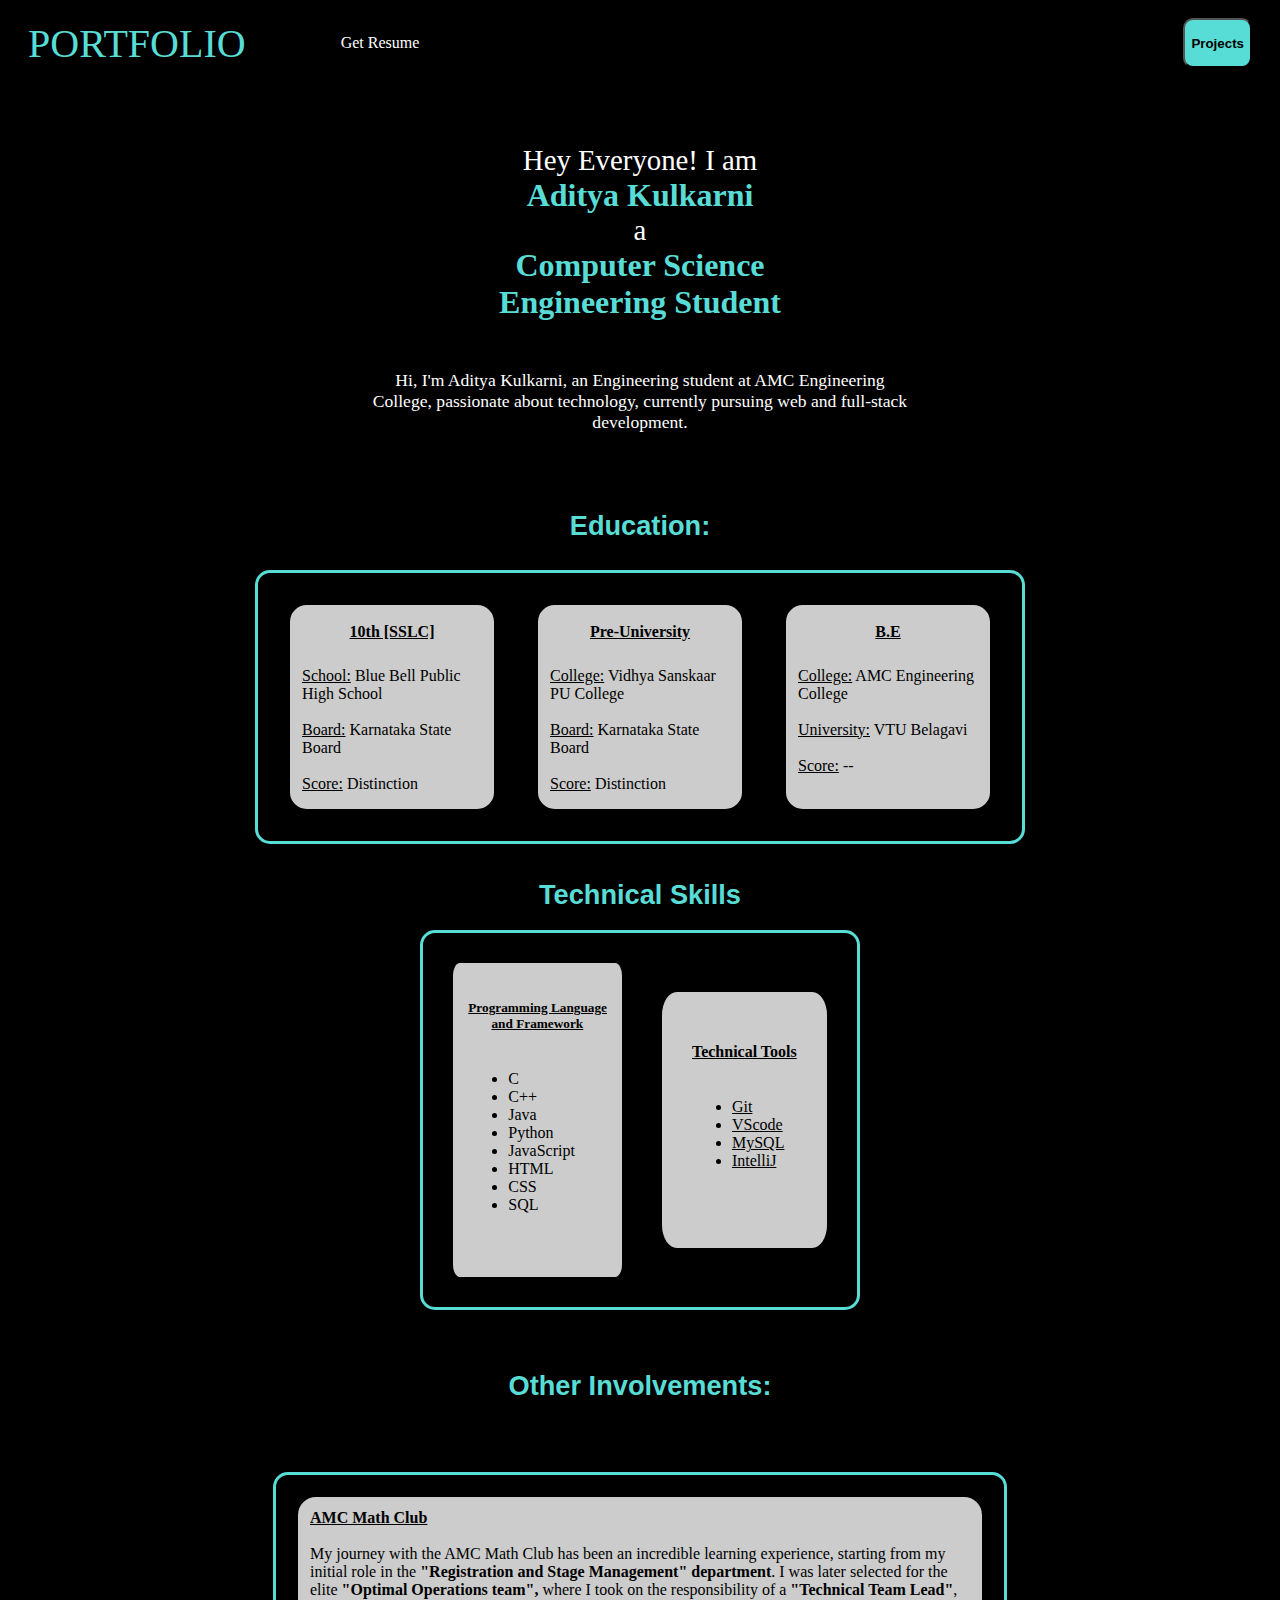
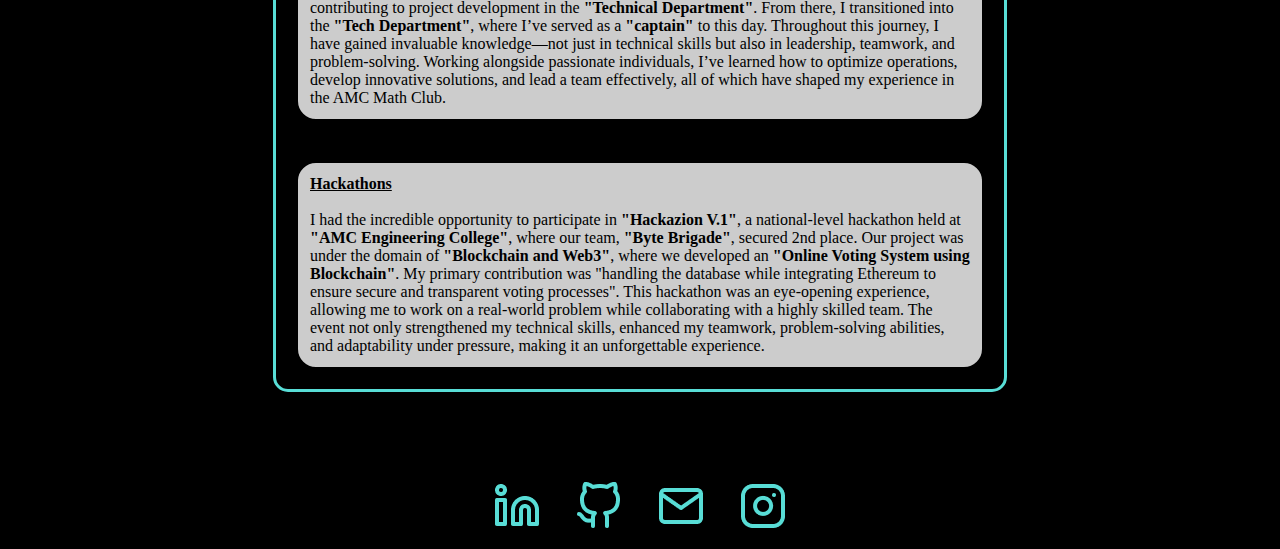
==== commit 1e770b0a: "update 6.1.2" ====
--- a/index.html
+++ b/index.html
@@ -53,7 +53,7 @@
         <div class="tech"><p id="skill">Technical Skills</p></div>
         <div class="skills">
             <div class="prog">
-                <p id="techinfo"><u><h4>Programming Language</u><br>&nbsp;&nbsp;&nbsp;&nbsp;&nbsp;&nbsp; <u>and Framework</h4></u>
+                <p id="techinfo"><u><h5>Programming Language</u><br>&nbsp;&nbsp;&nbsp;&nbsp;&nbsp;&nbsp; <u>and Framework</h5></u>
                 <ul>
                     <li>C</li>
                     <li>C++</li>
--- a/style.css
+++ b/style.css
@@ -277,7 +277,7 @@
 }
 .prog{
     margin: 20px;
-    padding: 2px;
+    padding: 15px;
     border-radius: 4%;
     display: flex;
     flex-direction: column;
@@ -474,7 +474,7 @@
         max-width: 210px;
     }
     .prog{
-        min-width: 170px;
+        min-width: 140px;
     }
 }
 
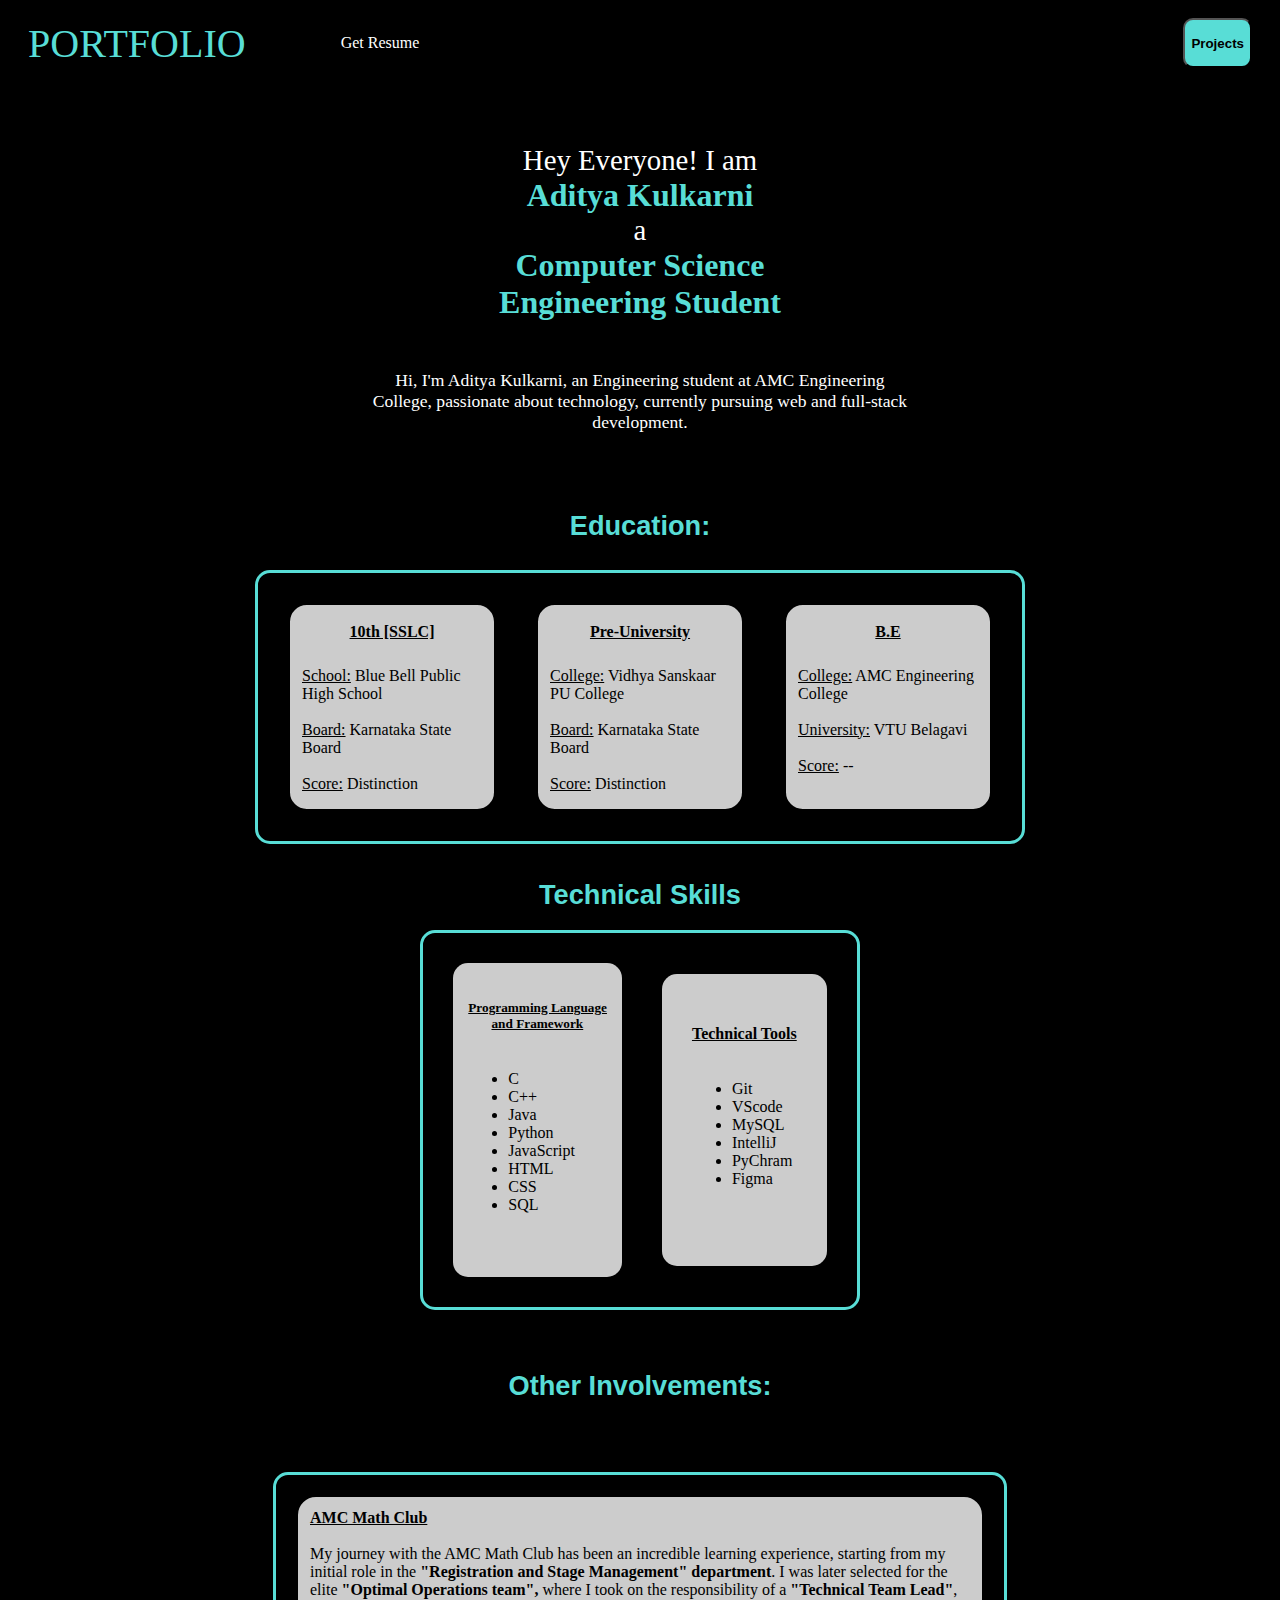
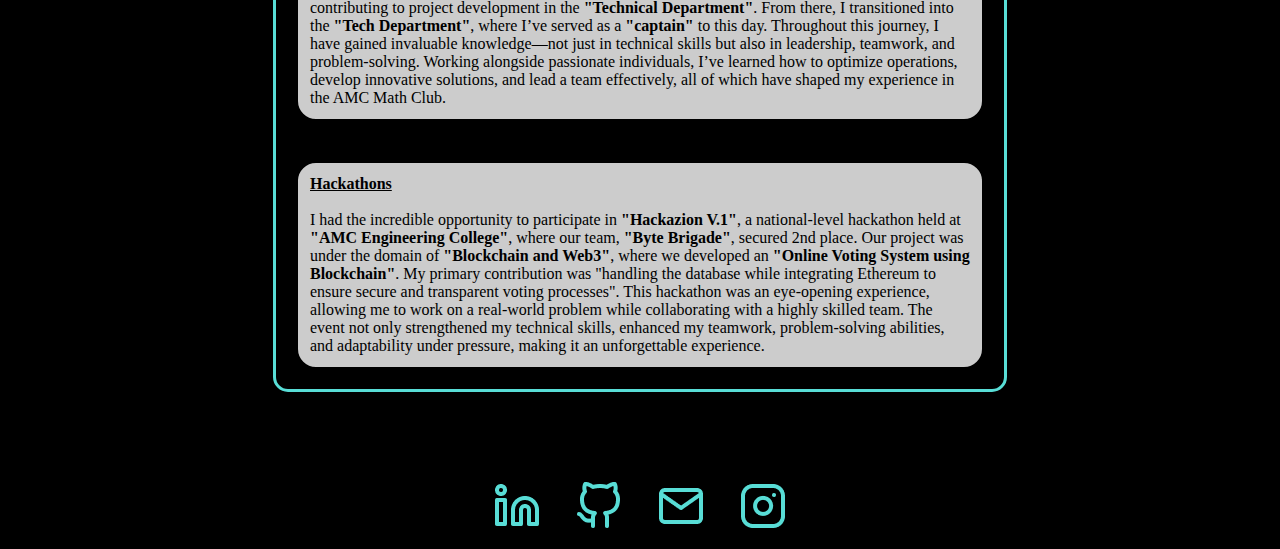
==== commit 9104087e: "Added additional skilla" ====
--- a/index.html
+++ b/index.html
@@ -8,7 +8,7 @@
 </head>
 <body>
     <div class="nav">
-        <div id="port">PORTFOLIO</div>
+        <div id="port"><a href="index.html" class="port-a">PORTFOLIO</a></div>
         <div id="abtme"><a href="#" id="abtME">Get Resume</a></div>
         <div id="CV"><button id="cv">Projects</button></div>
     </div>
@@ -68,14 +68,15 @@
             </div>
 
             <div class="tools">
-                <p id="toolsinfo"><u><h4>Technical Tools</h4>
+                <p id="toolsinfo"><u><h4>Technical Tools</u></h4>
                 <ul>
                     <li>Git</li>
                     <li>VScode</li>
                     <li>MySQL</li>
                     <li>IntelliJ</li>
+                    <li>PyChram</li>
+                    <li>Figma</li>
                 </ul>
-                </u>
                 </p>
             </div>
         </div>
--- a/style.css
+++ b/style.css
@@ -58,6 +58,9 @@
     font-size: 40px;
     margin: 20px;
     animation: pulse 3s infinite;
+}
+.port-a{
+    color: #58DDD6;
 }
 
 #abtme {
@@ -278,7 +281,7 @@
 .prog{
     margin: 20px;
     padding: 15px;
-    border-radius: 4%;
+    border-radius: 15px;
     display: flex;
     flex-direction: column;
     background-color: white;
@@ -297,7 +300,7 @@
 .tools{
     margin: 20px;
     padding: 2px;
-    border-radius: 9%;
+    border-radius: 15px;
     display: flex;
     flex-direction: column;
     background-color: white;
